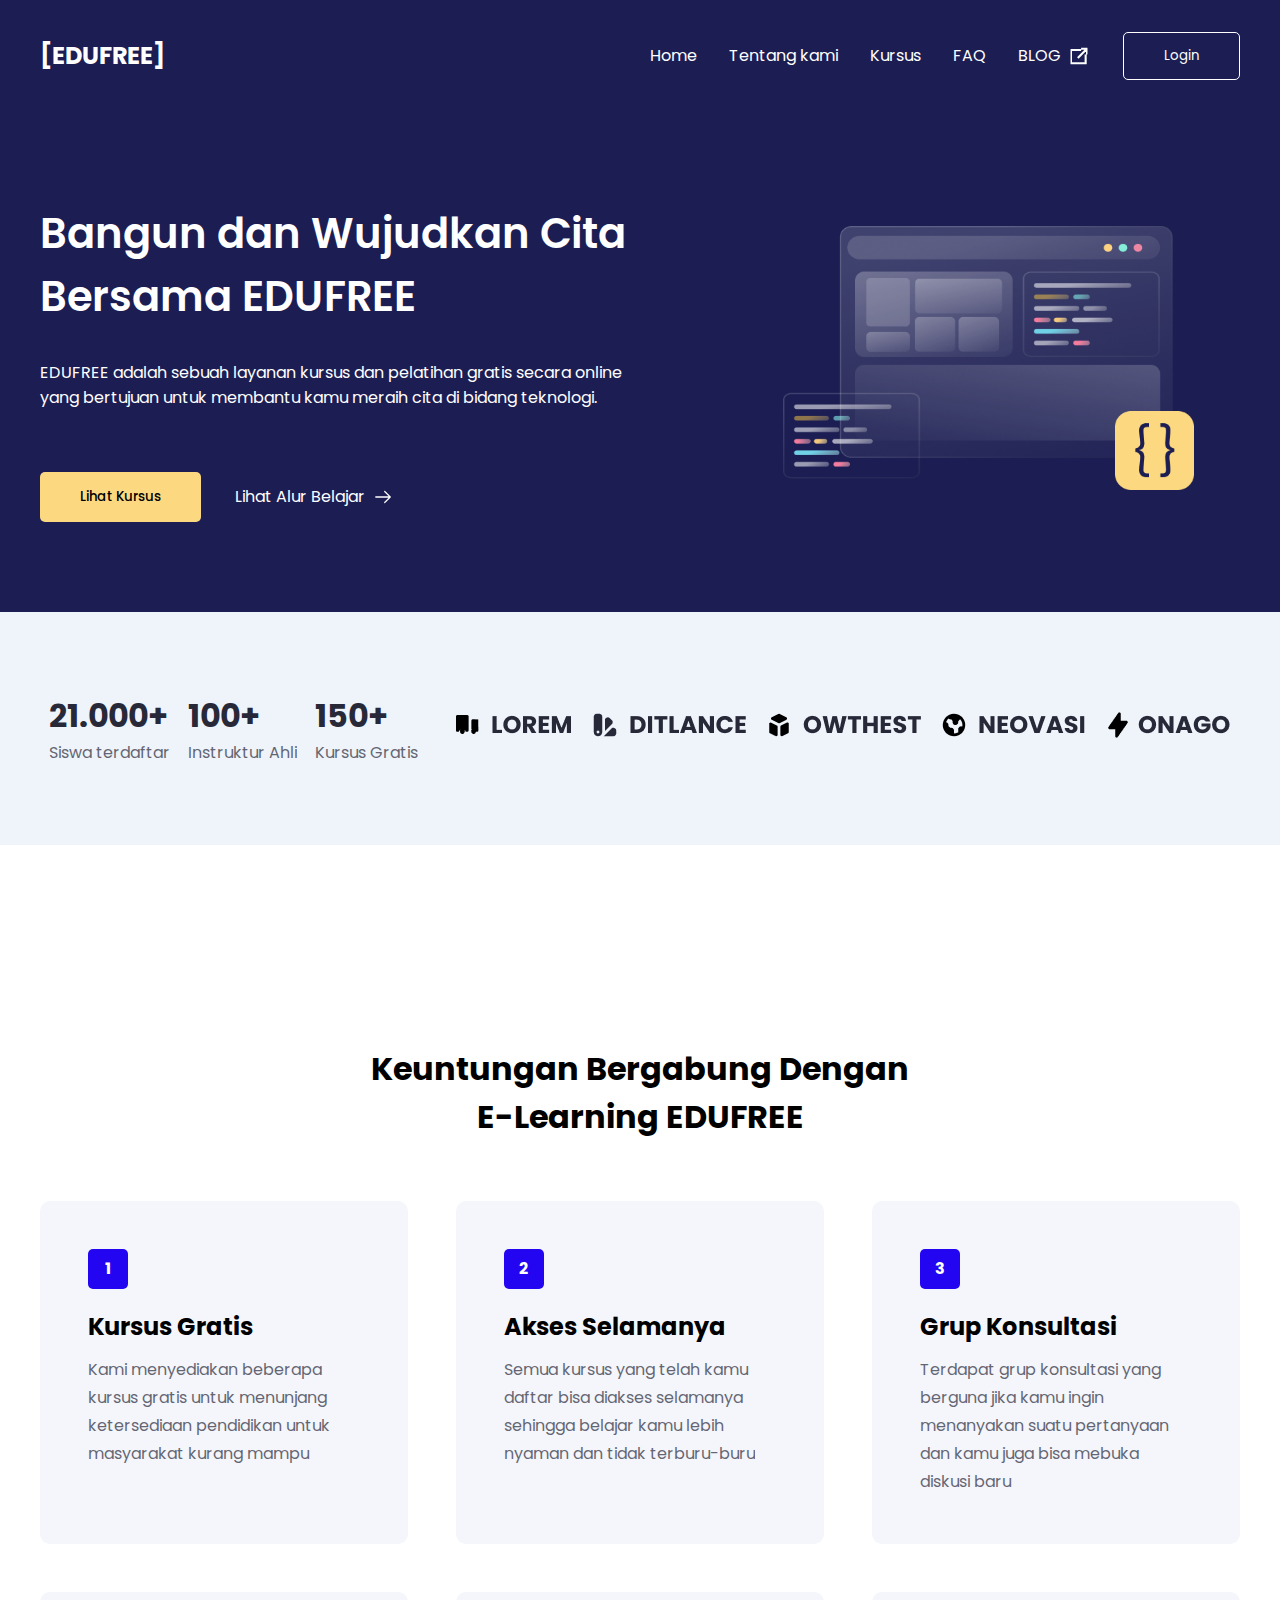
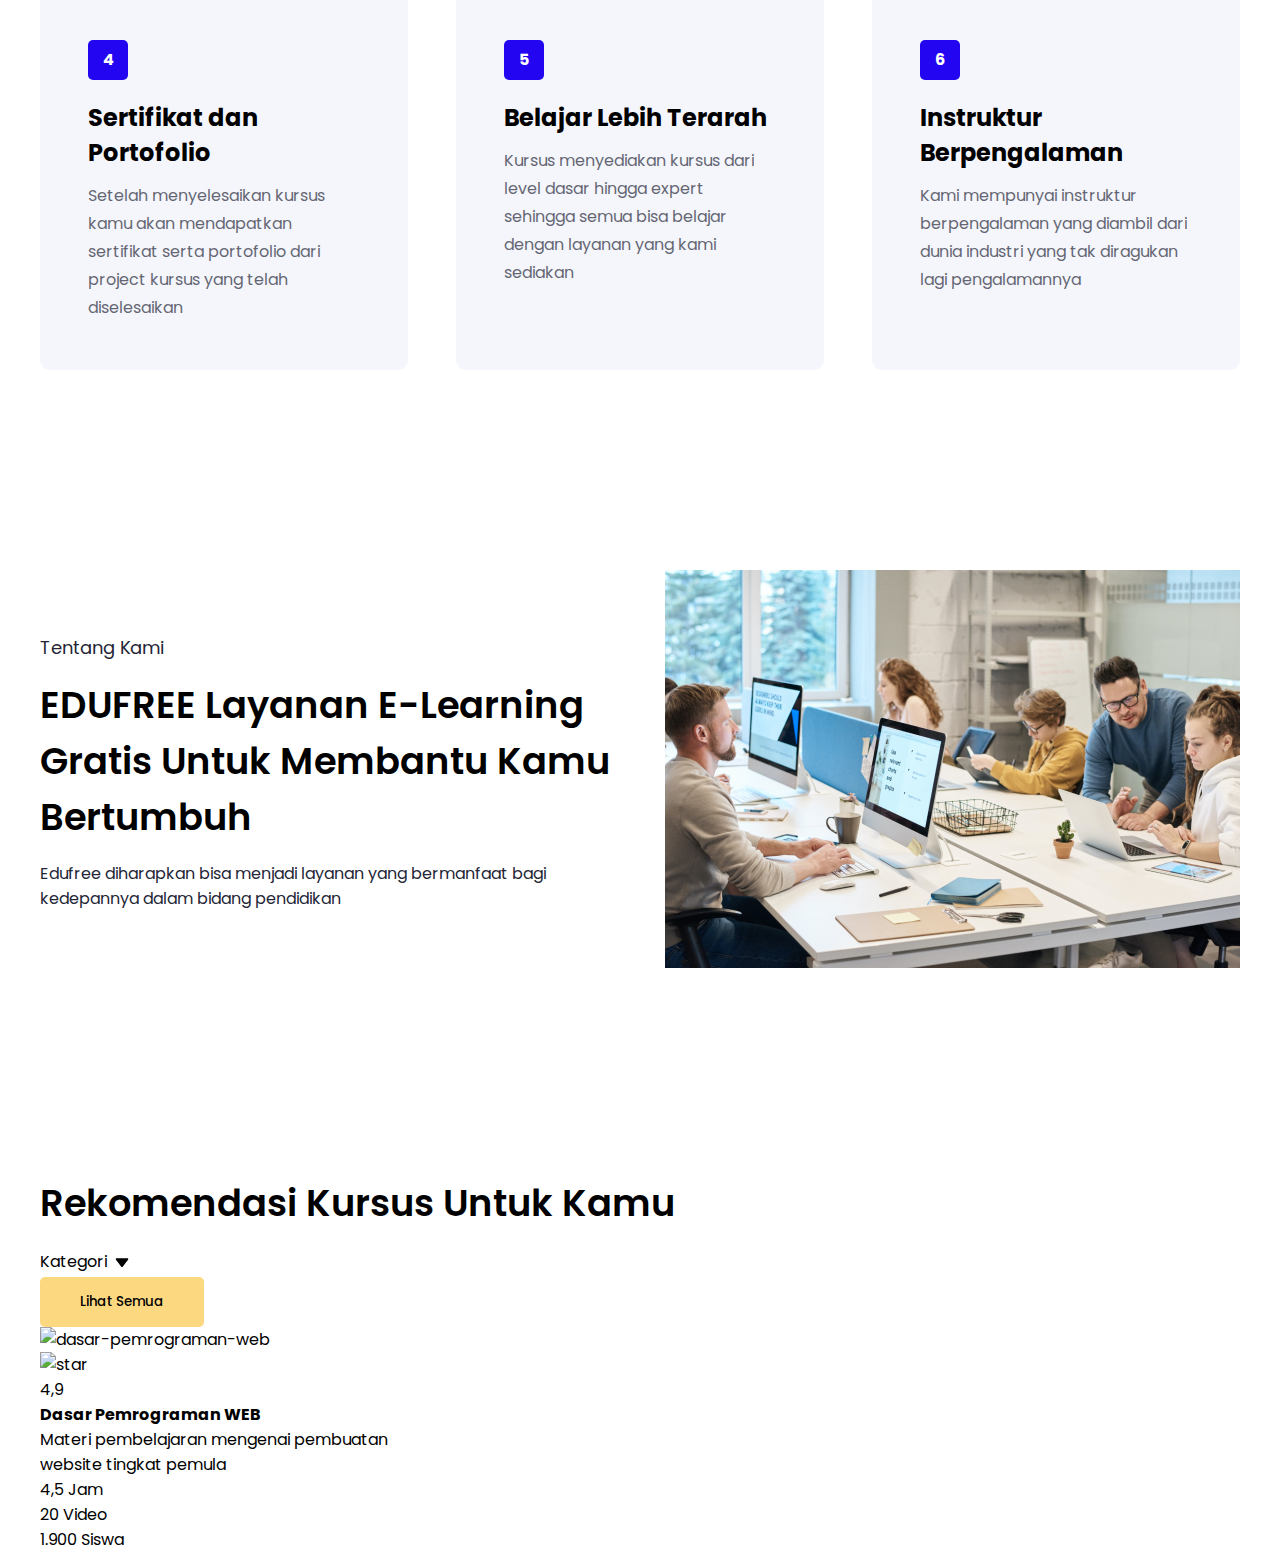
==== index.html @ 5283aff6 "feat: Add initial structure and sections for LMS EDUFREE landing page" ====
<!DOCTYPE html>
<html lang="en">
<head>
    <meta charset="UTF-8">
    <meta name="viewport" content="width=device-width, initial-scale=1.0">
    <title>EDUFREE - Home</title>

    <link rel="stylesheet" href="assets/style/style.css">
</head>
<body>
    <header>
        <div class="container" id="navbar">
            <h1 class="logo">[EDUFREE]</h1>
            <nav>
                <ul>
                    <li><a href="pages/registration.html">Home</a></li>
                    <li><a href="pages/registration.html">Tentang kami</a></li>
                    <li><a href="pages/registration.html">Kursus</a></li>
                    <li><a href="pages/registration.html">FAQ</a></li>
                    <li><a href="pages/registration.html" class="blog">
                        BLOG <svg width="24" height="24" stroke-width="2" stroke="#fff" xmlns="http://www.w3.org/2000/svg" fill-rule="evenodd" clip-rule="evenodd"><path d="M14 4h-13v18h20v-11h1v12h-22v-20h14v1zm10 5h-1v-6.293l-11.646 11.647-.708-.708 11.647-11.646h-6.293v-1h8v8z"/></svg>
                    </a></li>
                    <button class="btn btn-nav">Login</button>
                </ul>
            </nav>
        </div>

        <section class="container" id="hero">
            <div class="hero-left">
                <h1 class="hero-title">Bangun dan Wujudkan Cita Bersama EDUFREE</h1>
                <p class="hero-text">EDUFREE adalah sebuah layanan kursus dan pelatihan gratis secara online yang bertujuan untuk membantu kamu meraih cita di bidang teknologi.</p>
                <div class="cta">
                    <button class="btn btn-cta">Lihat Kursus</button>
                    <a href="pages/allcourses.html"  class="show-learn">
                        Lihat Alur Belajar
                        <svg width="30" height="30" clip-rule="evenodd" fill-rule="evenodd" stroke-linejoin="round" stroke-miterlimit="2" viewBox="0 0 24 24" xmlns="http://www.w3.org/2000/svg"><path d="m14.523 18.787s4.501-4.505 6.255-6.26c.146-.146.219-.338.219-.53s-.073-.383-.219-.53c-1.753-1.754-6.255-6.258-6.255-6.258-.144-.145-.334-.217-.524-.217-.193 0-.385.074-.532.221-.293.292-.295.766-.004 1.056l4.978 4.978h-14.692c-.414 0-.75.336-.75.75s.336.75.75.75h14.692l-4.979 4.979c-.289.289-.286.762.006 1.054.148.148.341.222.533.222.19 0 .378-.072.522-.215z" fill-rule="nonzero"/></svg>
                    </a>
                </div>
            </div>
            <div class="hero-right">
                <img src="assets/img/hero-img.png" alt="hero-image">
            </div>          
        </section>
        <div class="statistic">
            <div class="container statistic-info ">
                <div class="info-content">
                    <h3>21.000+</h3>
                    <p>Siswa terdaftar</p>
                </div>
                <div class="info-content">
                    <h3>100+</h3>
                    <p>Instruktur Ahli</p>
                </div>
                <div class="info-content">
                    <h3>150+</h3>
                    <p>Kursus Gratis</p>
                </div>
                <div class="info-img">
                    <img src="" alt="">
                </div>
                <div class="info-img">
                    <img src="assets/img/partners-1.png" alt="partners-1">
                </div>                <div class="info-img">
                    <img src="assets/img/partners-2.png" alt="partners-2">
                </div>                <div class="info-img">
                    <img src="assets/img/partners-3.png" alt="partners-3">
                </div>                <div class="info-img">
                    <img src="assets/img/partners-4.png" alt="partners-4">
                </div>                <div class="info-img">
                    <img src="assets/img/partners-5.png" alt="partners-5">
                </div>
            </div>
        </div>
        
    </header>
    <main>
        
        <section id="benefits">
            <div class="container">
                <h1>Keuntungan Bergabung Dengan <br> E-Learning EDUFREE</h1>
                
                <div class="grid-3">
                    <!-- Card 1 -->
                    <div class="card-benefits">
                        <div class="card-numb">
                            <h4>1</h4>
                        </div>
                        <h3>Kursus Gratis</h3>
                        <p>Kami menyediakan beberapa kursus gratis untuk menunjang ketersediaan pendidikan untuk masyarakat kurang mampu</p>
                    </div>

                    <!-- Card 2 -->
                    <div class="card-benefits">
                        <div class="card-numb">
                            <h4>2</h4>
                        </div>
                        <h3>Akses Selamanya</h3>
                        <p>
                            Semua kursus yang telah kamu daftar bisa diakses selamanya sehingga belajar kamu lebih nyaman dan tidak terburu-buru 
                        </p>
                    </div>

                    <!-- Card 3 -->
                    <div class="card-benefits">
                        <div class="card-numb">
                            <h4>3</h4>
                        </div>
                        <h3>Grup Konsultasi</h3>
                        <p>
                            Terdapat grup konsultasi yang berguna jika kamu ingin menanyakan suatu pertanyaan  dan kamu juga bisa mebuka diskusi baru 
                        </p>
                    </div>

                    <!-- Card 4 -->
                    <div class="card-benefits">
                        <div class="card-numb">
                            <h4>4</h4>
                        </div>
                        <h3>Sertifikat dan Portofolio</h3>
                        <p>
                            Setelah menyelesaikan kursus kamu akan mendapatkan sertifikat serta portofolio dari project kursus yang telah diselesaikan
                        </p>
                    </div>

                    <!-- Card 5 -->
                    <div class="card-benefits">
                        <div class="card-numb">
                            <h4>5</h4>
                        </div>
                        <h3>Belajar Lebih Terarah</h3>
                        <p>
                            Kursus menyediakan kursus dari level dasar hingga expert sehingga semua  bisa belajar dengan  layanan yang kami sediakan
                        </p>
                    </div>

                    <!-- Card 6 -->
                    <div class="card-benefits">
                        <div class="card-numb">
                            <h4>6</h4>
                        </div>
                        <h3>Instruktur Berpengalaman</h3>
                        <p>
                            Kami mempunyai instruktur berpengalaman yang diambil dari dunia industri yang tak diragukan lagi pengalamannya
                        </p>
                    </div>
                    
                </div>
            </div>
            
        </section>

        <section id="about">
            <div class="container about">
                <div class="about-left">
                    <h3 class="about-pre-title">Tentang Kami</h3>
                    <h1 class="section-title">EDUFREE Layanan E-Learning Gratis Untuk Membantu Kamu Bertumbuh</h1>
                    <p class="about-text">Edufree diharapkan bisa menjadi layanan yang bermanfaat bagi kedepannya dalam bidang pendidikan</p>
                </div>
                <div class="about-right">
                    <img src="assets/img/aboutus.png" alt="About Us">
                </div>
            </div>
        </section>

        <section id="class-recomendation">
            <div class="container">
                <h1 class="section-title">Rekomendasi Kursus Untuk  Kamu</h1>
                <div class="dropdown">
                    <p>Kategori</p>
                    <img src="assets/img/caret-down.svg">
                </div>
                <button class="btn btn-cta">Lihat Semua</button>

                <div class="grid-3">

                    <!-- Card Class 1 -->
                    <div class="card-class">
                        <div class="card-image">
                            <img src="" alt="dasar-pemrograman-web" />
                            <div class="tag-rating">
                                <img src="" alt="star">
                                <p>4,9</p>
                            </div>
                        </div>
                        <div class="class-info">
                            <div class="card-description">
                                <h4>Dasar Pemrograman WEB</h4>
                                <p>Materi pembelajaran mengenai pembuatan website tingkat pemula</p>
                            </div>
                            <div class="card-tags">
                                <p>4,5 Jam</p>
                                <p>20 Video</p>
                                <p>1.900 Siswa</p>
                            </div>
                        </div>
                    </div>
                </div>
            </div>
        </section>
    </main>
    
</body>
</html>
---- assets/style/style.css ----
@import url('https://fonts.googleapis.com/css2?family=Poppins:ital,wght@0,100;0,200;0,300;0,400;0,500;0,600;0,700;0,800;0,900;1,100;1,200;1,300;1,400;1,500;1,600;1,700;1,800;1,900&display=swap');

:root {
    --primaryBackgroundColor: #1C1E53;
    --secondaryBackgroundColor: #FCD980;
    --thirdBackgroundColor: #EEF4FA;

    --cardBackground: #F4F6FC;

    --headingSize: 2.6rem;
}

*{
    font-family: "Poppins", serif;
    margin: 0;
    padding: 0;
    box-sizing: border-box;

    list-style: none;
    text-decoration: none;
}

.container {
    max-width: 1200px;
    margin: 0 auto;
}

section {
    margin-top: 200px;
}

header {
    background-color: var(--primaryBackgroundColor);
    color: #fff;
}

#navbar {
    display: flex;
    justify-content: space-between;
    align-items: center;
    padding: 2rem 0;
}

nav ul {
   display: flex;
   align-items: center;
   gap: 2rem;
}

nav ul li a {
    font-size: 1rem;
    color: #fff;
}

.blog {
    display: flex;
    gap: .4rem;
    align-items: center;
}

svg {
    fill: #fff;
    transform: scale(.7);
}

.logo {
    font-size: 1.5rem;
}

.btn {
    padding: .3rem 1.2rem;
    cursor: pointer;
}

.btn-nav {
    background-color: transparent;
    border: 1px solid #fff;
    border-radius: 5px;
    color: #fff;
    padding: .8rem 2.5rem;
    transition: all .3s;
}


#hero {
    display: flex;
    column-gap: 7.5rem;
    align-items: center;
    height: 500px;
}

.hero-title {
    font-size: 2.6rem;
    margin-bottom: 2rem;
    font-weight: 600;
}

.hero-text {
    font-size: 1rem;
    font-weight: 400;
    margin-bottom: 62px;
}

.hero-right {
    width: 70%;    
}

.hero-right img {
    width: 90%;
}

.cta {
    display: flex;
    align-items: center;
    gap: 2.1rem;
}

.btn-cta {
    background-color: var(--secondaryBackgroundColor);
    padding: 15px 40px;
    border-radius: 5px;
    font-weight: 500;
    transition: all .3s;
    border: none;
}

.btn:hover {
    opacity: .8;
}

.show-learn {
    display: flex;
    align-items: center;
    gap: .2rem;
    transition: .3s ease-in-out;
    color: #fff;
}

.show-learn:hover {
    gap: .6rem;
}

/* Statistic */
.statistic {
    background-color: var(--thirdBackgroundColor);
    color: #282938;
}

.statistic-info {
    display: flex;
    justify-content: space-around;
    align-items: center;
    padding: 5rem 0;
}

.info-content h3 {
    font-size: 2rem;
}

.info-content p {
    font-size: 1rem;
    opacity: .7;
}

/* Benefits */
#benefits h1 {
    text-align: center;
    margin-bottom: 60px;
}

.grid-3 {
    display: grid;
    grid-template-columns: 1fr 1fr 1fr;
    gap: 3rem;
}

.card-benefits {
    background-color: var(--cardBackground);
    padding: 48px;
    border-radius: 10px;
}

.card-benefits h3 {
    font-size: 1.5rem;
    margin-bottom: 12px;
}

.card-benefits h4 {
    font-weight: 700;
}

.card-benefits p {
    color: #282938;
    opacity: .7;
    line-height: 28px;
    font-weight: 400;
}

.card-numb {
    color: #fff;
    background-color: #2405F2;
    display: flex;
    align-items: center;
    justify-content: center;
    width: 40px;
    height: 40px;
    border-radius: 5px;
    margin-bottom: 20px;
}

.about-pre-title {
    font-size: 1.125rem;
    color: #232536;
    margin-bottom: 1rem;
    font-weight: 400;
}

.section-title {
    font-size: 2.3rem;
    font-weight: 600;
    margin-bottom: 1rem;
}

.about-text {
    color: #232536;
}

.about {
    display: flex;
    align-items: center;
    gap: 30px;
}

.dropdown {
    display: flex;
    align-items: center;
}

.dropdown img {
    width: 30px;
}
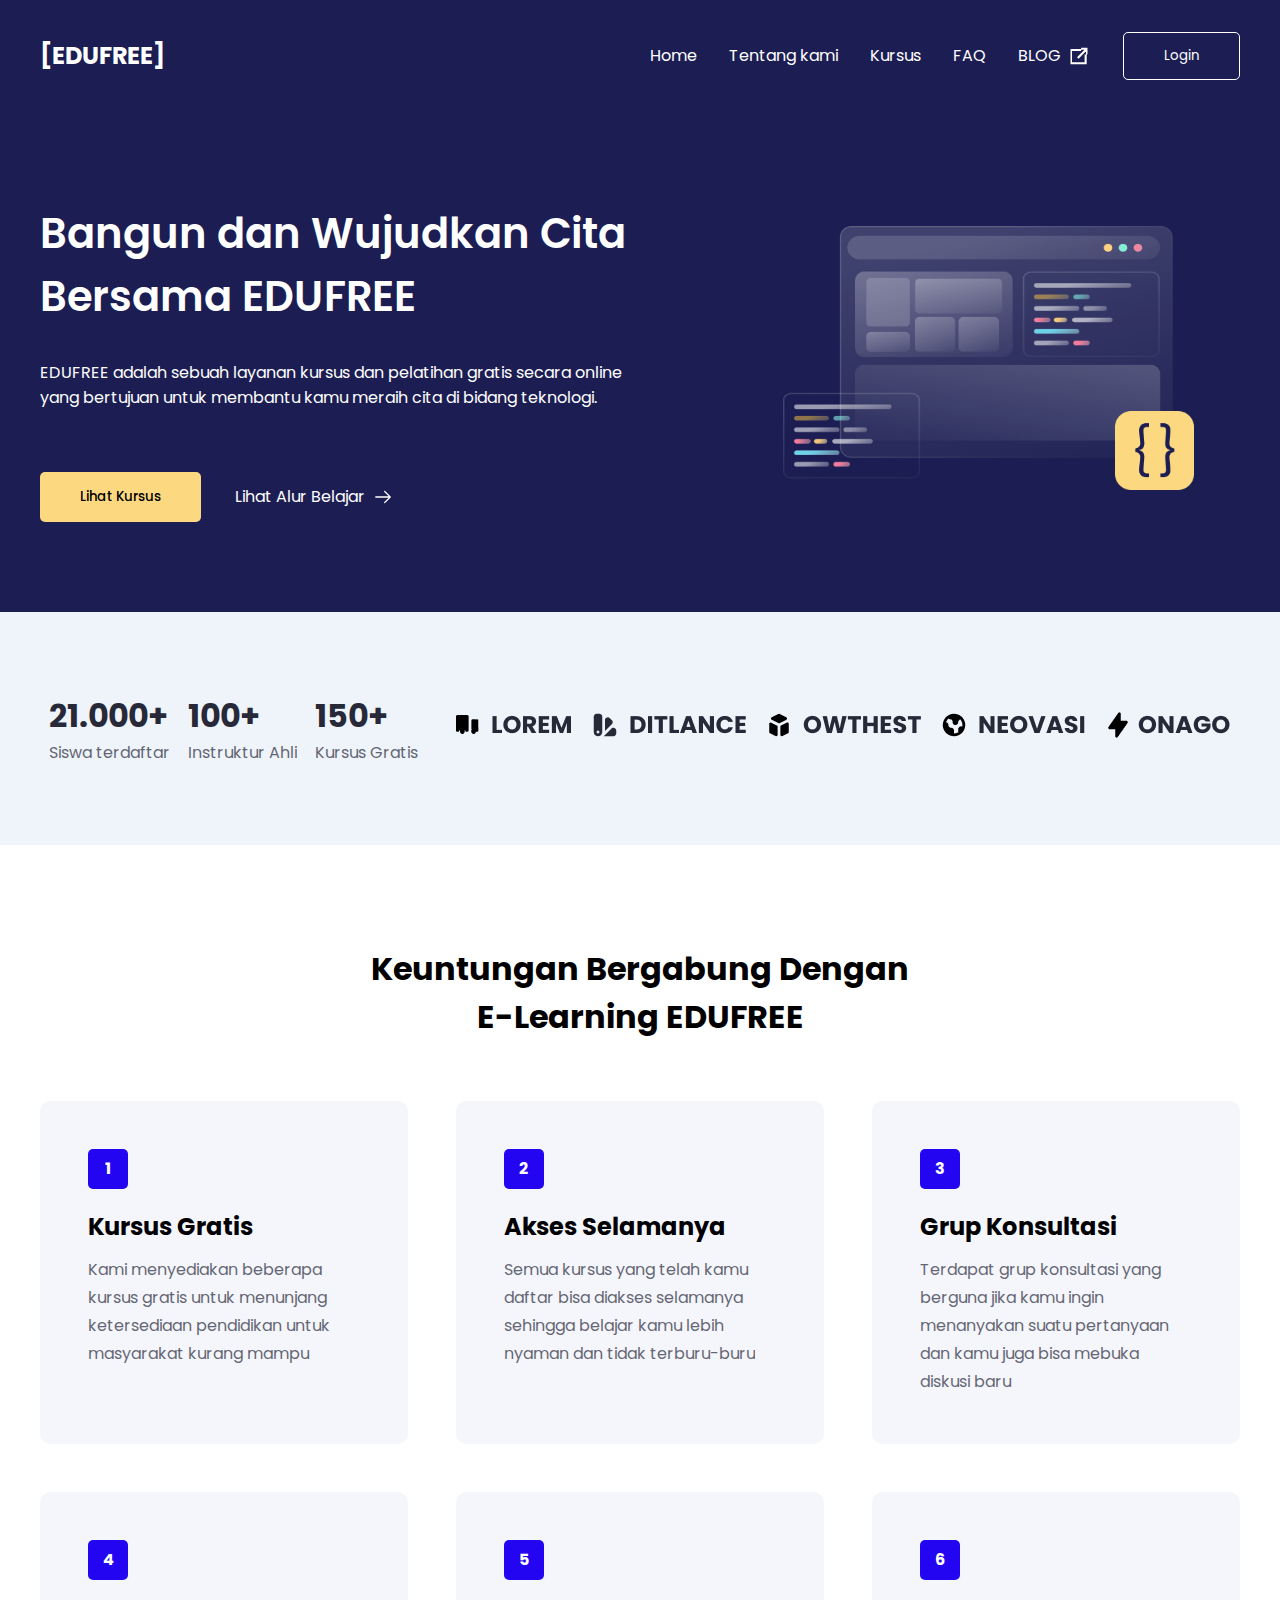
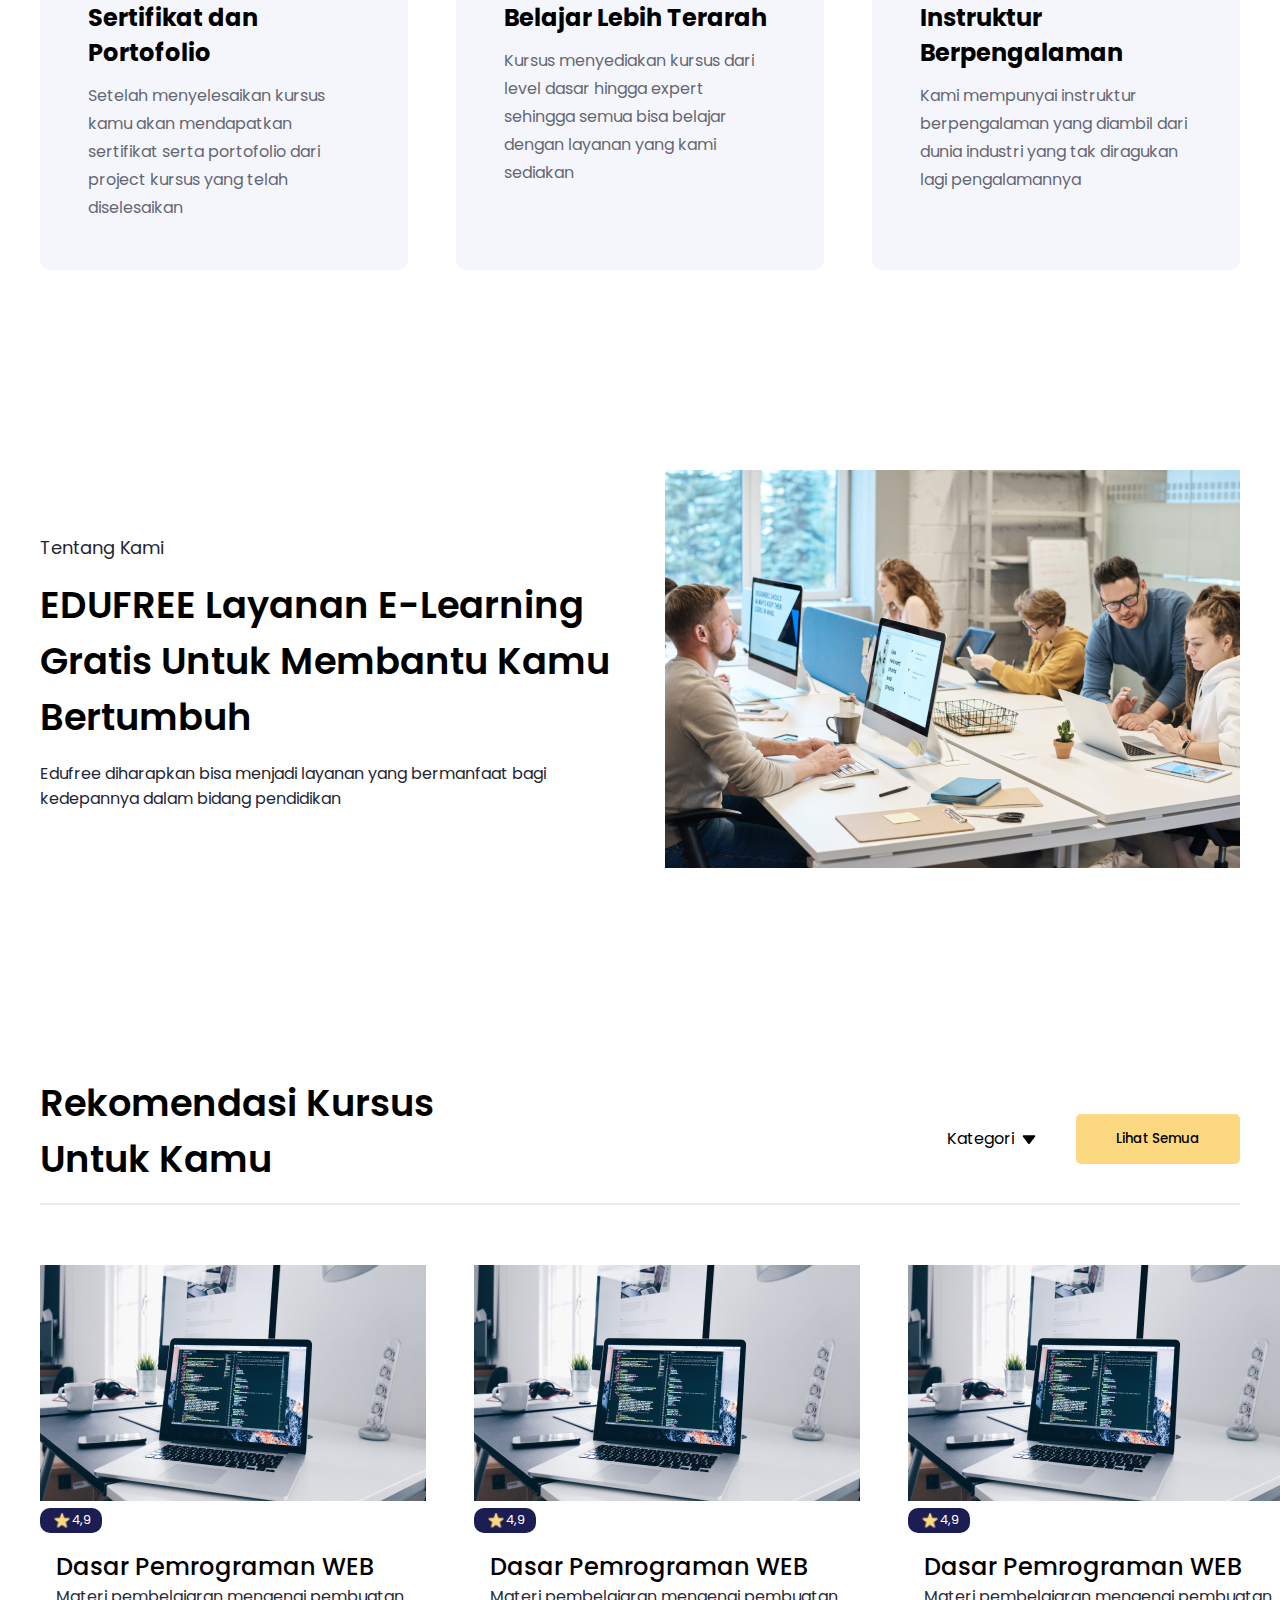
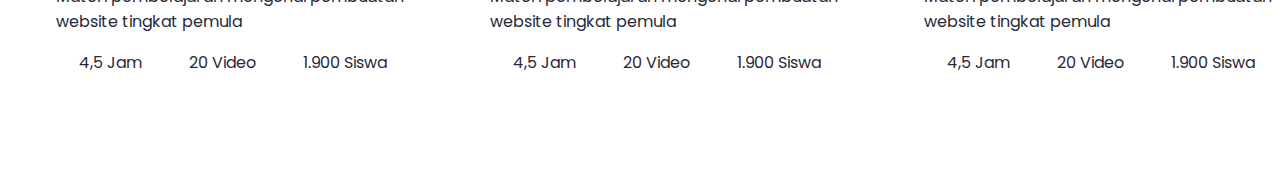
==== commit 13b590d4: "feat: Add Class Recommendation section to LMS EDUFREE landing page" ====
--- a/index.html
+++ b/index.html
@@ -164,22 +164,27 @@
 
         <section id="class-recomendation">
             <div class="container">
-                <h1 class="section-title">Rekomendasi Kursus Untuk  Kamu</h1>
-                <div class="dropdown">
-                    <p>Kategori</p>
-                    <img src="assets/img/caret-down.svg">
-                </div>
-                <button class="btn btn-cta">Lihat Semua</button>
+                <div class="header-class">
+                    <h1 class="section-title class-title">Rekomendasi Kursus Untuk  Kamu</h1>
+                    <div class="header-categories">
+                        <div class="dropdown">
+                            <p>Kategori</p>
+                            <img src="assets/img/caret-down.svg">
+                        </div>
+                        <button class="btn btn-cta">Lihat Semua</button>
+                    </div>
+                </div>
 
                 <div class="grid-3">
-
                     <!-- Card Class 1 -->
                     <div class="card-class">
                         <div class="card-image">
-                            <img src="" alt="dasar-pemrograman-web" />
-                            <div class="tag-rating">
-                                <img src="" alt="star">
-                                <p>4,9</p>
+                            <img src="assets/img/image-1.png" alt="dasar-pemrograman-web" />
+                            <div class="tag-rating-contain">
+                                <div class="tag-rating">
+                                    <img src="assets/img/star.png" alt="star">
+                                    <p>4,9</p>
+                                </div>
                             </div>
                         </div>
                         <div class="class-info">
@@ -194,6 +199,55 @@
                             </div>
                         </div>
                     </div>
+
+                    <!-- Card Class 2 -->
+                    <div class="card-class">
+                        <div class="card-image">
+                            <img src="assets/img/image-1.png" alt="dasar-pemrograman-web" />
+                            <div class="tag-rating-contain">
+                                <div class="tag-rating">
+                                    <img src="assets/img/star.png" alt="star">
+                                    <p>4,9</p>
+                                </div>
+                            </div>
+                        </div>
+                        <div class="class-info">
+                            <div class="card-description">
+                                <h4>Dasar Pemrograman WEB</h4>
+                                <p>Materi pembelajaran mengenai pembuatan website tingkat pemula</p>
+                            </div>
+                            <div class="card-tags">
+                                <p>4,5 Jam</p>
+                                <p>20 Video</p>
+                                <p>1.900 Siswa</p>
+                            </div>
+                        </div>
+                    </div>
+
+                    <!-- Card Class 3 -->
+                    <div class="card-class">
+                        <div class="card-image">
+                            <img src="assets/img/image-1.png" alt="dasar-pemrograman-web" />
+                            <div class="tag-rating-contain">
+                                <div class="tag-rating">
+                                    <img src="assets/img/star.png" alt="star">
+                                    <p>4,9</p>
+                                </div>
+                            </div>
+                        </div>
+                        <div class="class-info">
+                            <div class="card-description">
+                                <h4>Dasar Pemrograman WEB</h4>
+                                <p>Materi pembelajaran mengenai pembuatan website tingkat pemula</p>
+                            </div>
+                            <div class="card-tags">
+                                <p>4,5 Jam</p>
+                                <p>20 Video</p>
+                                <p>1.900 Siswa</p>
+                            </div>
+                        </div>
+                    </div>
+
                 </div>
             </div>
         </section>
--- a/assets/style/style.css
+++ b/assets/style/style.css
@@ -26,7 +26,7 @@
 }
 
 section {
-    margin-top: 200px;
+    padding: 100px 0;
 }
 
 header {
@@ -238,4 +238,70 @@
 
 .dropdown img {
     width: 30px;
+}
+
+.container .class-title {
+    max-width: 40%;
+}
+
+.header-class {
+    display: flex;
+    justify-content: space-between;
+    border-bottom: 2px solid #ECECF1;
+    margin-bottom: 3.8rem;
+}
+
+.header-categories {
+    display: flex;
+    gap: 2rem;
+    justify-content: center;
+    align-items: center;
+}
+
+.tag-rating-contain {
+    display: flex;
+    justify-content: center;
+    align-items: center;
+    background-color: var(--primaryBackgroundColor);
+    color: #fff;
+    border-radius: 10px;
+    width: 62px;
+    height: 25px;
+    /* position: relative; */
+    top: -30px;
+    font-size: .8rem;
+    right: -300px;
+}
+
+.tag-rating {
+    display: flex;
+}
+
+.tag-rating img {
+    width: 20px;
+    height: auto;
+}
+
+.class-info {
+    padding: 16px;
+}
+
+.class-info h4 {
+    font-size: 1.5rem;
+    font-weight: 500;
+}
+
+.class-info p {
+    font-size: 1rem;
+    color: #282938;
+
+}
+
+.card-tags {
+    display: flex;
+    justify-content: space-around;
+}
+
+.card-description {
+    margin-bottom: 1rem;
 }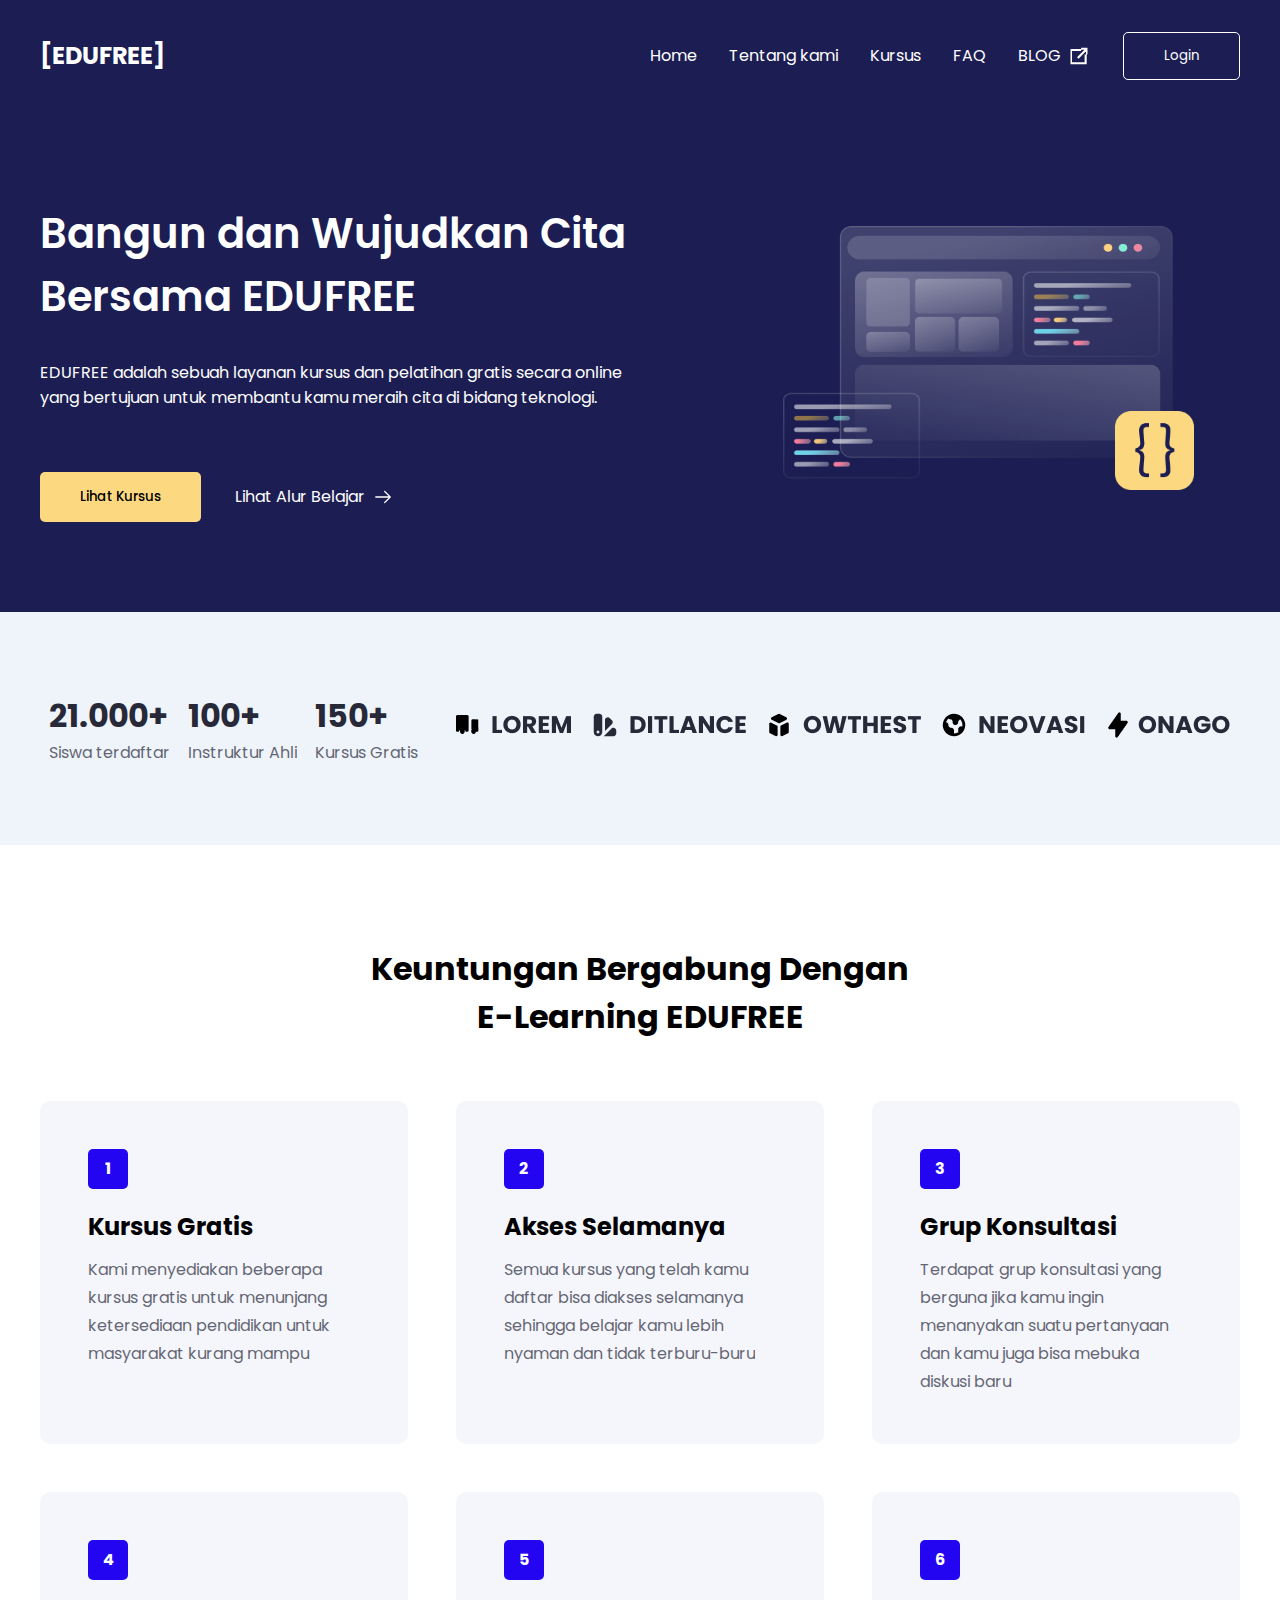
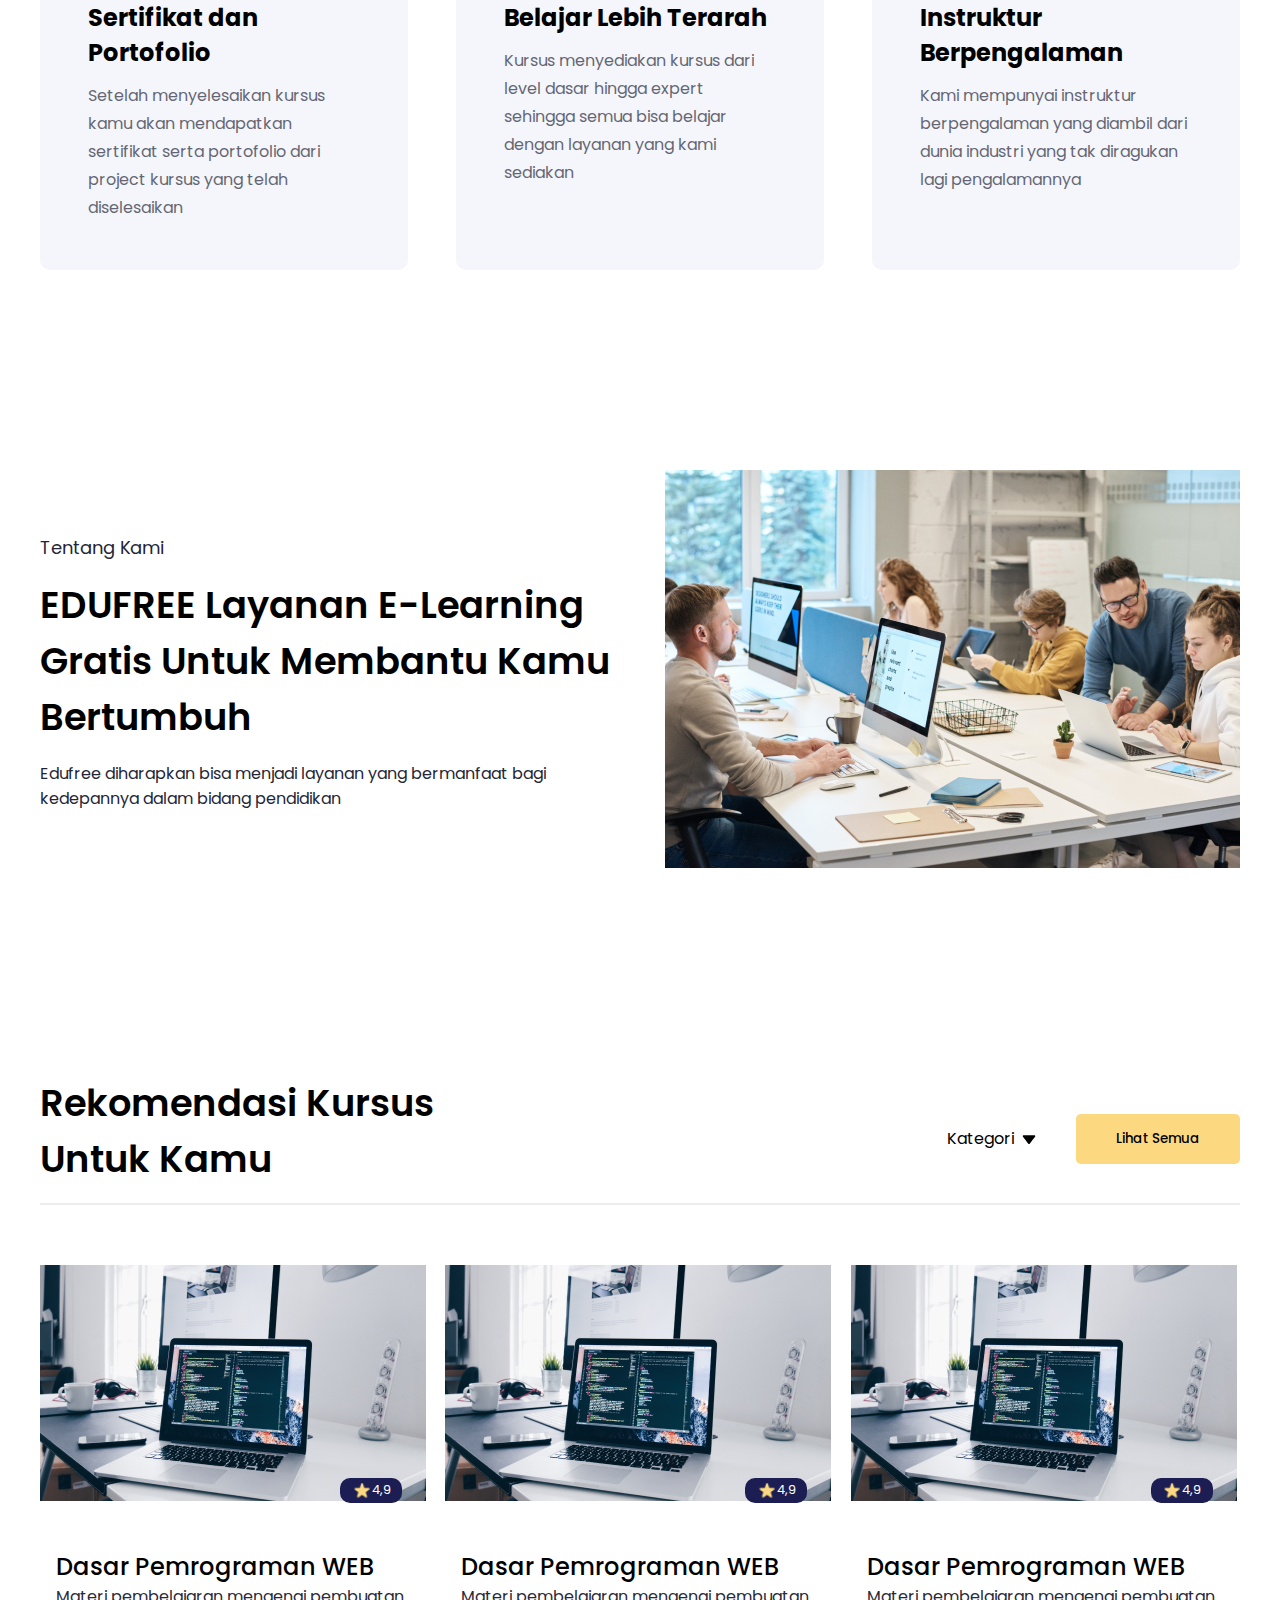
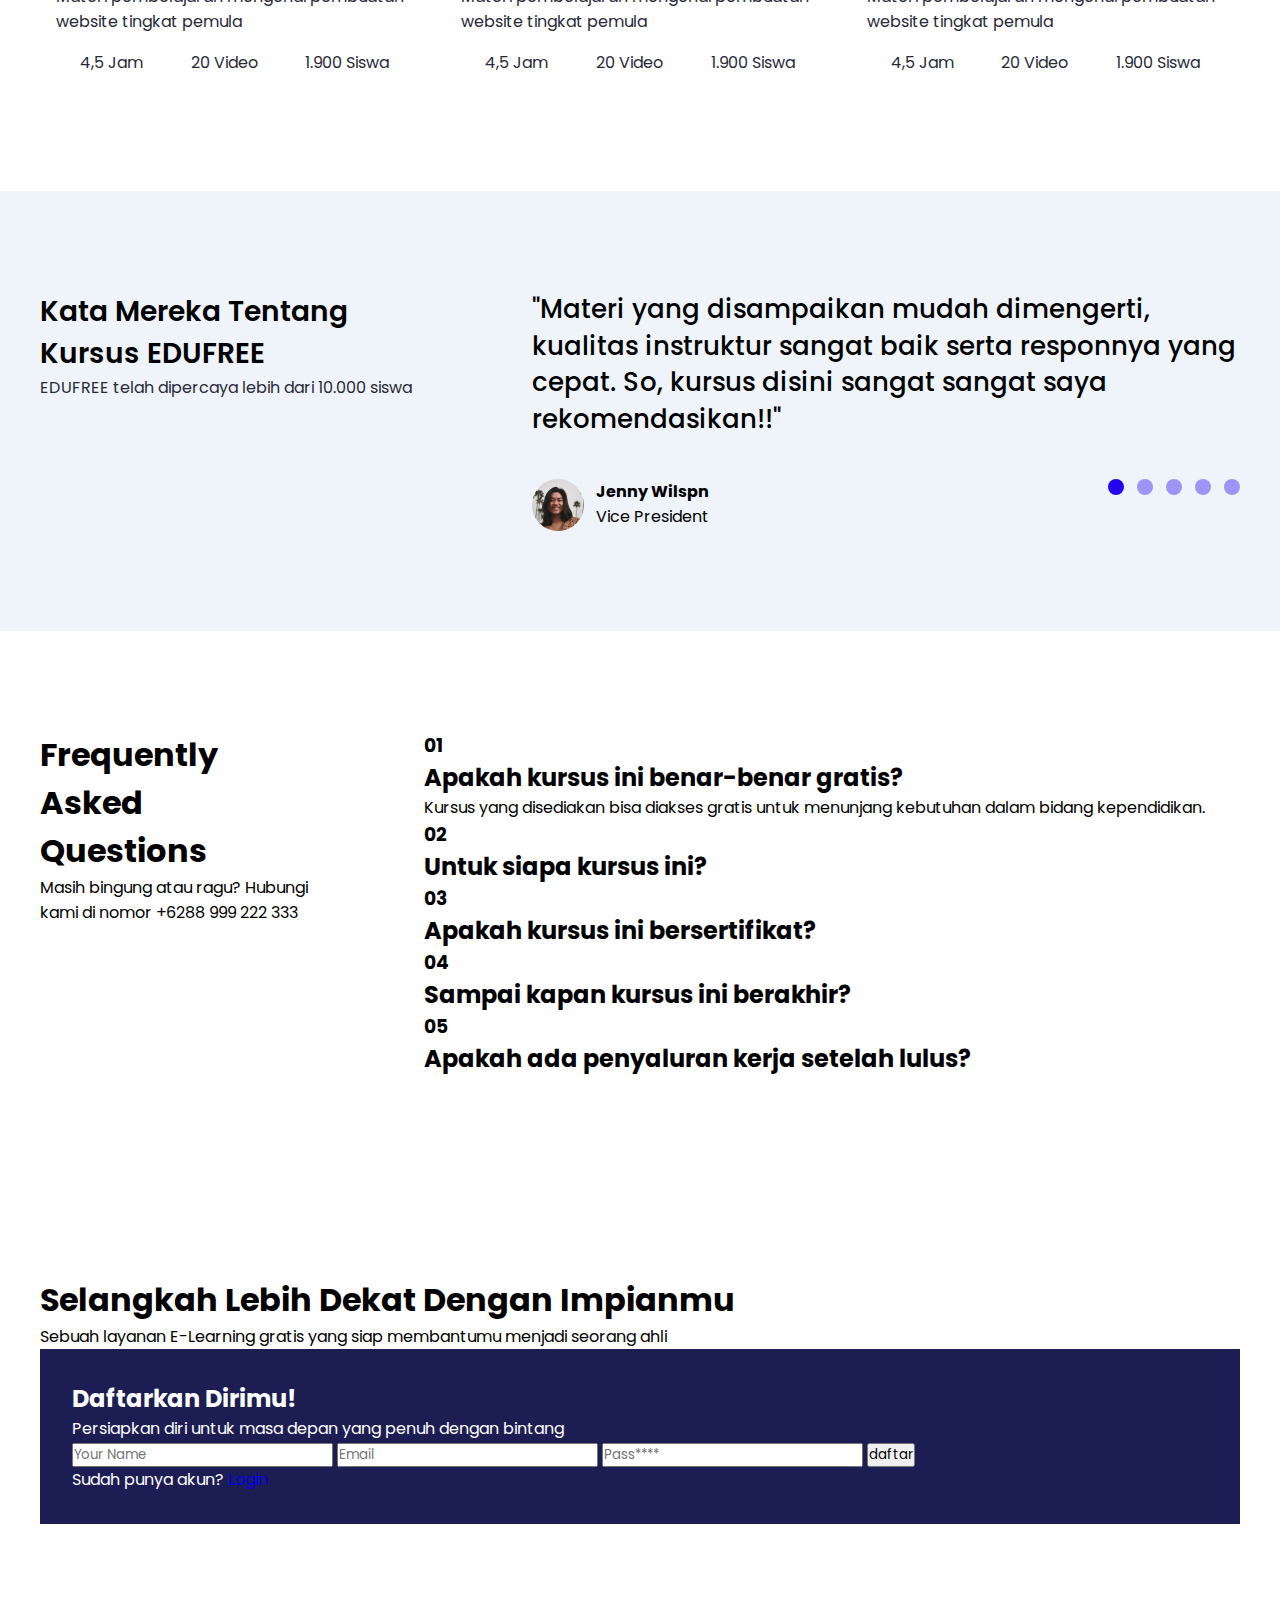
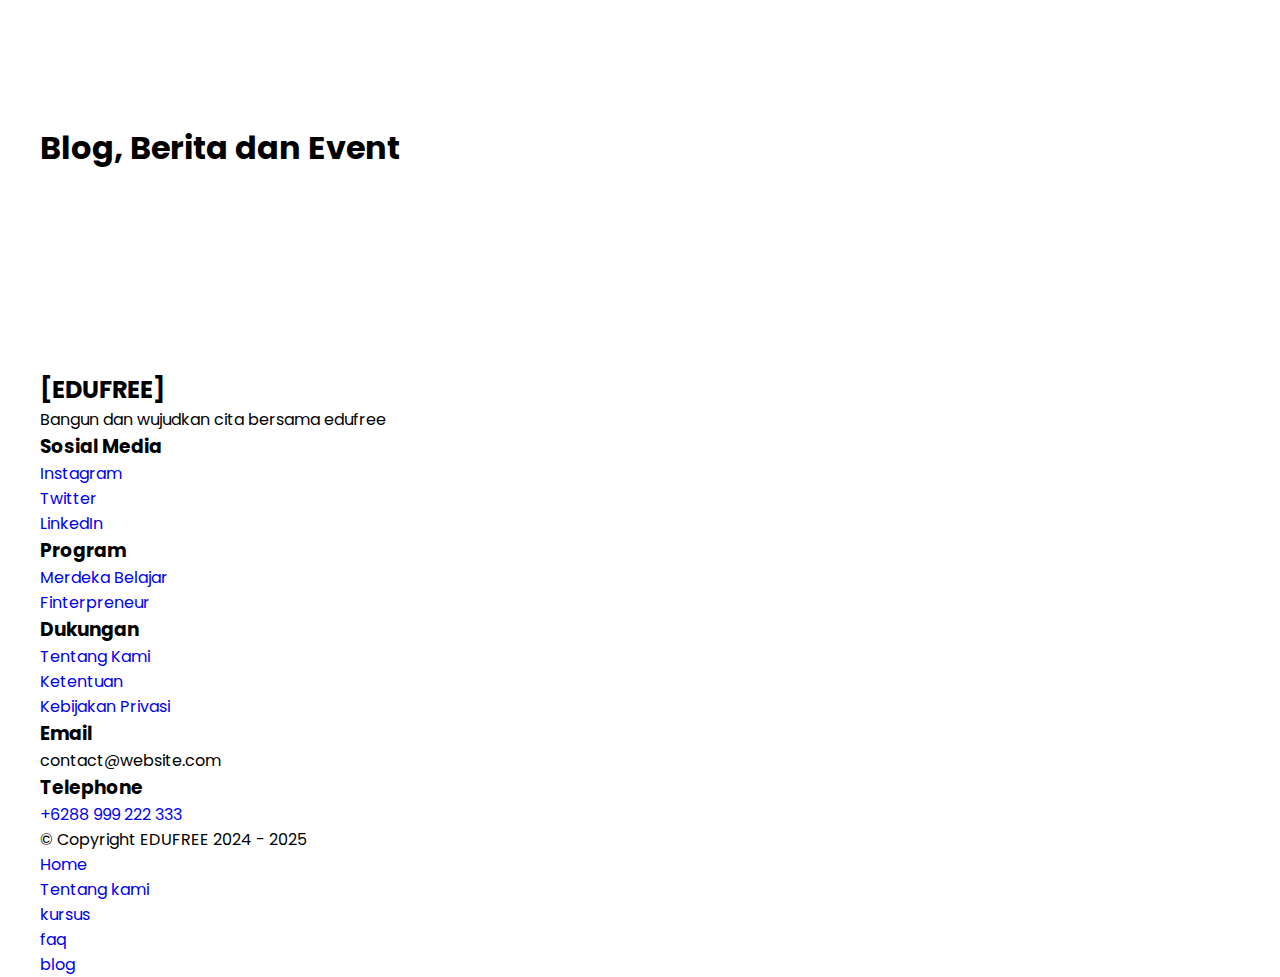
==== commit 1db09978: "{" ====
--- a/index.html
+++ b/index.html
@@ -175,7 +175,7 @@
                     </div>
                 </div>
 
-                <div class="grid-3">
+                <div class="grid-3 content-class">
                     <!-- Card Class 1 -->
                     <div class="card-class">
                         <div class="card-image">
@@ -251,6 +251,169 @@
                 </div>
             </div>
         </section>
+
+        <section id="testimonial">
+            <div class="container testimonial">
+                <div class="testimonial-left">
+                    <h1>Kata Mereka Tentang Kursus EDUFREE</h1>
+                    <p>EDUFREE telah dipercaya lebih dari 10.000 siswa</p>
+                </div>
+                
+                <div class="testimonial-right">
+                    <div class="testi-1">
+                        <h1>"Materi yang disampaikan mudah dimengerti, kualitas instruktur sangat baik serta responnya yang cepat. So, kursus disini sangat sangat saya rekomendasikan!!"</h1>
+                        <div class="testi-bottom">
+                            <div class="person">
+                                <img src="assets/img/woman-in-collared-shirt-774909.png" alt="">
+                                <div class="testi-text">
+                                    <h4>Jenny Wilspn</h4>
+                                    <p>Vice President</p>   
+                                </div>
+                            </div>
+                            <div class="line-scroll">
+                                <div class="dot active-line"></div>
+                                <div class="dot"></div>
+                                <div class="dot"></div>
+                                <div class="dot"></div>
+                                <div class="dot"></div>
+                            </div>
+                        </div>
+                    </div>
+                </div>
+            </div>
+        </section>
+
+        <section id="faq" class="container">
+            <div class="faq-desc">
+                <h1>Frequently Asked Questions</h1>
+                <p>Masih bingung atau ragu? Hubungi kami di nomor +6288 999 222 333</p>
+            </div>
+            <div class="faq-numbers">
+                <div class="faq-1">
+                    <div class="numb"><h3>01</h3></div>
+                    <div class="faq-info">
+                        <h2>Apakah kursus ini benar-benar gratis?</h2>
+                        <p>Kursus yang disediakan bisa diakses gratis untuk menunjang kebutuhan dalam bidang kependidikan.</p>
+                    </div>
+                    <div class="destroy"></div>
+                </div>
+                <div class="faq-2">
+                    <div class="numb"><h3>02</h3></div>
+                    <div class="faq-info">
+                        <h2>Untuk siapa kursus ini?</h2>
+                        <!-- <p>Kursus yang disediakan bisa diakses gratis untuk menunjang kebutuhan dalam bidang kependidikan.</p> -->
+                    </div>
+                    <div class="destroy"></div>
+                </div>
+                <div class="faq-3">
+                    <div class="numb"><h3>03</h3></div>
+                    <div class="faq-info">
+                        <h2>Apakah kursus ini bersertifikat?</h2>
+                    </div>
+                    <div class="destroy"></div>
+                </div>
+                <div class="faq-4">
+                    <div class="faq-3">
+                        <div class="numb"><h3>04</h3></div>
+                        <div class="faq-info">
+                            <h2>Sampai kapan kursus ini berakhir?</h2>
+                        </div>
+                        <div class="destroy"></div>
+                </div>
+                <div class="faq-5">
+                    <div class="faq-3">
+                        <div class="numb"><h3>05</h3></div>
+                        <div class="faq-info">
+                            <h2>Apakah ada penyaluran kerja setelah lulus?</h2>
+                        </div>
+                        <div class="destroy"></div>
+                </div>
+            </div>
+        </section>
+
+        <section id="form" class="container">
+            <div class="form-contain">
+                <h1>Selangkah Lebih Dekat Dengan Impianmu</h1>
+                <p>Sebuah layanan E-Learning gratis yang siap membantumu menjadi seorang ahli</p>
+            </div>
+            <div class="form-user">
+                <h2>Daftarkan Dirimu!</h2>
+                <p>Persiapkan diri untuk masa depan yang penuh dengan bintang</p>
+                <form action="post">
+                    <input type="text" name="name" placeholder="Your Name">
+                    <input type="email" name="email" placeholder="Email">
+                    <input type="password" name="password" placeholder="Pass****">
+                    <button type="submit">daftar</button>
+                </form>
+                <p>Sudah punya akun? <a href="/pages/login.html">Login</a></p>
+            </div>
+        </section>
+
+        <section class="container">
+            <h1>Blog, Berita dan Event</h1>
+        </section>
+
+        <footer class="container">
+            <div class="footer-top">
+                <div class="footer-logo">
+                    <h2>[EDUFREE]</h2>
+                    <p>Bangun dan wujudkan cita bersama edufree</p>
+                </div>
+                <div class="footer-media">
+                    <div class="social-media">
+                        <h3>Sosial Media</h3>                    
+                        <ul>
+                            <li>
+                                <a href="#">Instagram</a>
+                            </li>
+                            <li>
+                                <a href="#">Twitter</a>
+                            </li>
+                            <li>
+                                <a href="#">LinkedIn</a>
+                            </li>
+                        </ul>
+                    </div>
+                    <div class="program">
+                        <h3>Program</h3>
+                        <ul>
+                            <li><a href="#">Merdeka Belajar</a></li>
+                            <li><a href="#">Finterpreneur</a></li>
+                        </ul>
+    
+                    </div>
+                    <div class="support">
+                        <h3>Dukungan</h3>
+                        <li><a href="#">Tentang Kami</a></li>
+                        <li><a href="#">Ketentuan</a></li>
+                        <li><a href="#">Kebijakan Privasi</a></li>
+                    </div>
+                </div>
+
+                <div class="contact">
+                    <h3>Email</h3>
+                    <p>contact@website.com</p>
+                    <h3>Telephone</h3>
+                    <p><a href=" https://wa.me/+6289530950881" target="_blank">+6288 999 222 333</a></p>
+                </div>
+            </div>
+
+            <div class="footer-bottom">
+                <div class="copyright">
+                    &copy; Copyright EDUFREE 2024 - 2025
+                </div>
+                <div class="menu-link">
+                    <ul>
+                        <li><a href="#">Home</a></li>
+                        <li><a href="#">Tentang kami</a></li>
+                        <li><a href="#">kursus</a></li>
+                        <li><a href="#">faq</a></li>
+                        <li><a href="#">blog</a></li>
+                    </ul>
+                </div>
+            </div>
+        </footer>
+
     </main>
     
 </body>
--- a/assets/style/style.css
+++ b/assets/style/style.css
@@ -25,8 +25,12 @@
     margin: 0 auto;
 }
 
-section {
+section{
     padding: 100px 0;
+}
+
+footer {
+    padding: 6.25rem 3.1rem 0 0;
 }
 
 header {
@@ -240,6 +244,7 @@
     width: 30px;
 }
 
+/* Class recomendation */
 .container .class-title {
     max-width: 40%;
 }
@@ -258,6 +263,10 @@
     align-items: center;
 }
 
+.content-class {
+    gap: 1rem;
+}
+
 .tag-rating-contain {
     display: flex;
     justify-content: center;
@@ -267,7 +276,7 @@
     border-radius: 10px;
     width: 62px;
     height: 25px;
-    /* position: relative; */
+    position: relative;
     top: -30px;
     font-size: .8rem;
     right: -300px;
@@ -304,4 +313,79 @@
 
 .card-description {
     margin-bottom: 1rem;
+}
+/* Testimonial */
+#testimonial {
+    background-color: var(--thirdBackgroundColor);
+}
+
+.testimonial {
+    display: flex;
+    gap: 6.2rem;
+}
+
+.testimonial-left {
+    width: 100%;
+}
+
+.testimonial-left h1 {
+    font-size: 1.75rem;
+    font-weight: 600;
+}
+
+.testimonial-left p {
+    color: #282938;
+}
+
+.testimonial-right h1 {
+    font-weight: 500;
+    font-size: 1.625rem;
+    letter-spacing: .5%;
+    line-height: 1.4;
+    margin-bottom: 2.6rem;
+}
+
+.testi-bottom {
+    display: flex;
+    justify-content: space-between;
+}
+.person {
+    display: flex;
+    gap: 0.8rem;
+}
+
+.person img {
+    width: 52px;
+    height: auto;
+    border-radius: 50%;
+}
+
+.line-scroll {
+    display: flex;
+    gap: 13px;
+}
+.dot {
+    width: 16px;
+    height: 16px;
+    border-radius: 50%;
+    background-color: #2405F2;
+    opacity: 40%;
+}
+
+.active-line {
+    opacity: 100%;
+}
+
+/* FAQ */
+#faq {
+    display: grid;
+    gap: 7rem;
+    grid-template-columns: .5fr 1.5fr;
+}
+
+
+.form-user {
+    background-color: var(--primaryBackgroundColor);
+    color: #fff;
+    padding: 2rem;
 }